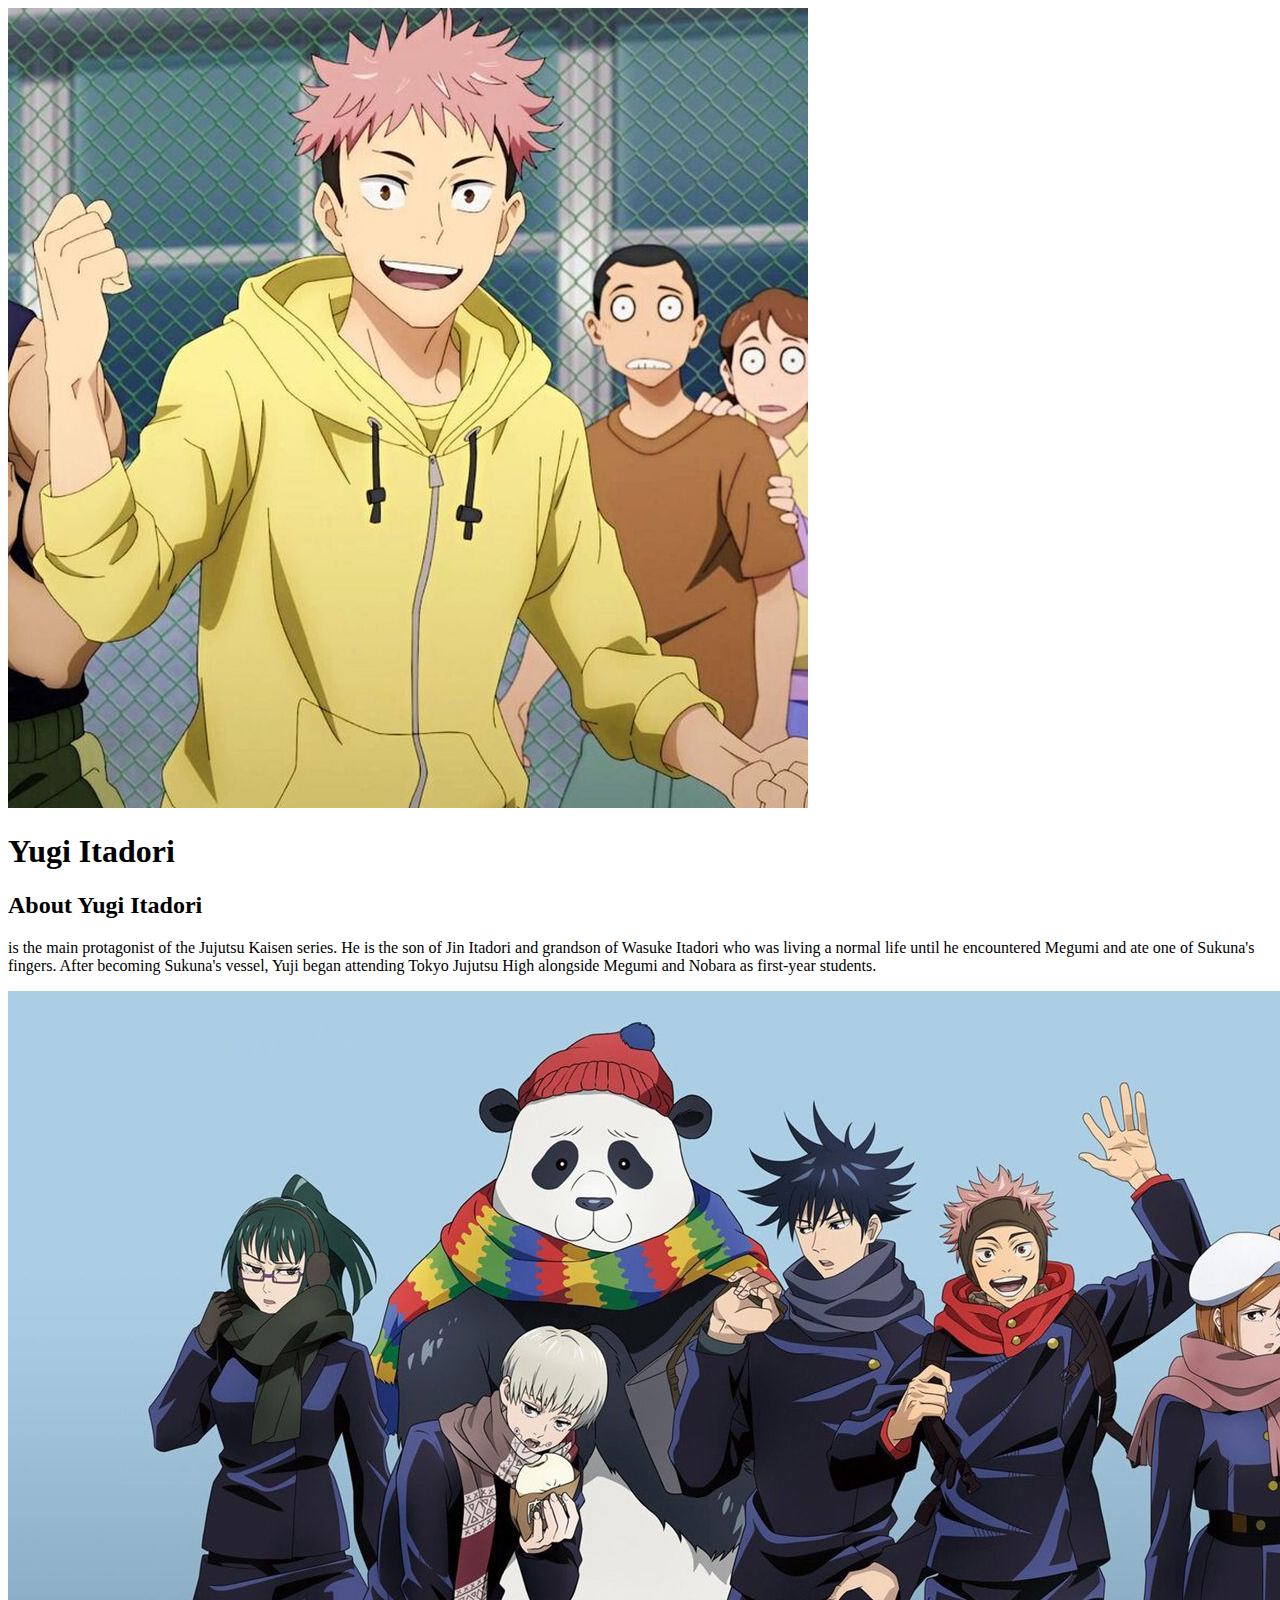
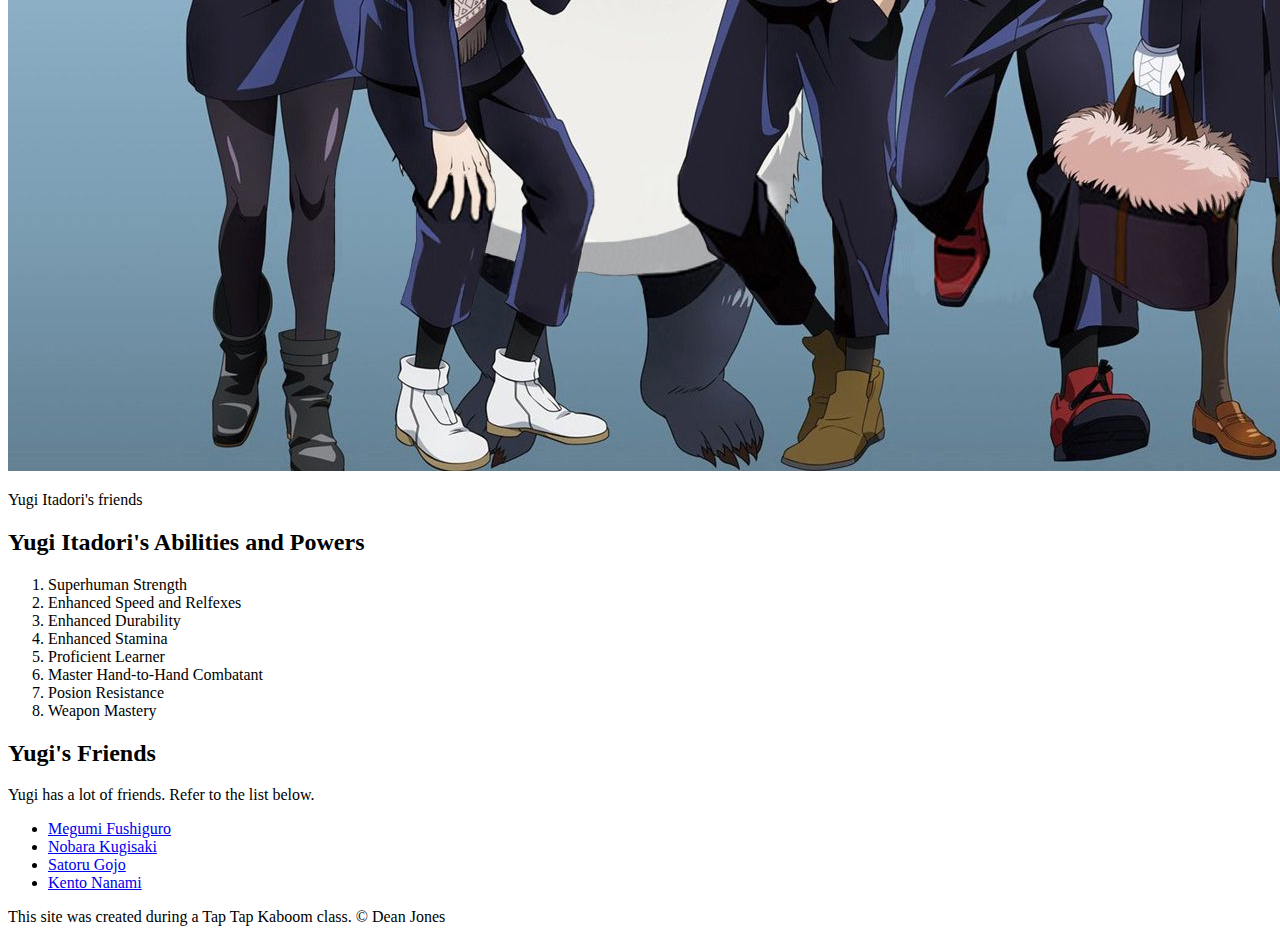
==== index.html @ 4b18bcd9 "Added our character's index.html file and a few images" ====
<!DOCTYPE html>
<html>
<head>
	<title>Yugi Itadori</title>
	<link rel="icon" href="img/itadori.jpg">
</head>
<body>
	<!-- header element -->
	<header>
	<img src="img/Yugi.jpeg">
	<h1>Yugi Itadori</h1>
	</header>

	<!-- Main Element -->
	<main>
		<h2>About Yugi Itadori</h2>
		<p>is the main protagonist of the Jujutsu Kaisen series. He is the son of Jin Itadori and grandson of Wasuke Itadori who was living a normal life until he encountered Megumi and ate one of Sukuna's fingers. After becoming Sukuna's vessel, Yuji began attending Tokyo Jujutsu High alongside Megumi and Nobara as first-year students.</p>
		<img src="img/Jujutsu Kaisen.jpg">
		<p>Yugi Itadori's friends</p>

	<!-- Abilites and Powers -->
		<h2>Yugi Itadori's Abilities and Powers</h2>
		<ol>
			<li>Superhuman Strength</li>
			<li>Enhanced Speed and Relfexes</li>
			<li>Enhanced Durability</li>
			<li>Enhanced Stamina</li>
			<li>Proficient Learner</li>
			<li>Master Hand-to-Hand Combatant</li>
			<li>Posion Resistance</li>
			<li>Weapon Mastery</li>
		</ol>
	<!-- Friends -->
		<h2>Yugi's Friends</h2>
		<p>Yugi has a lot of friends. Refer to the list below.</p>
		<ul>
			<li><a target="_blank" href="https://jujutsu-kaisen.fandom.com/wiki/Megumi_Fushiguro">Megumi Fushiguro</a></li>
			<li><a target="_blank" href="https://jujutsu-kaisen.fandom.com/wiki/Nobara_Kugisaki">Nobara Kugisaki</a></li>
			<li><a target="_blank" href="https://jujutsu-kaisen.fandom.com/wiki/Satoru_Gojo">Satoru Gojo</a></li>
			<li><a target="_blank" href="https://jujutsu-kaisen.fandom.com/wiki/Kento_Nanami">Kento Nanami</a></li>
		</ul>
	</main>
	<!-- Footer Element -->

	<footer>
		<p>This site was created during a Tap Tap Kaboom class. &copy; Dean Jones</p>
	</footer>
</body>
</html>
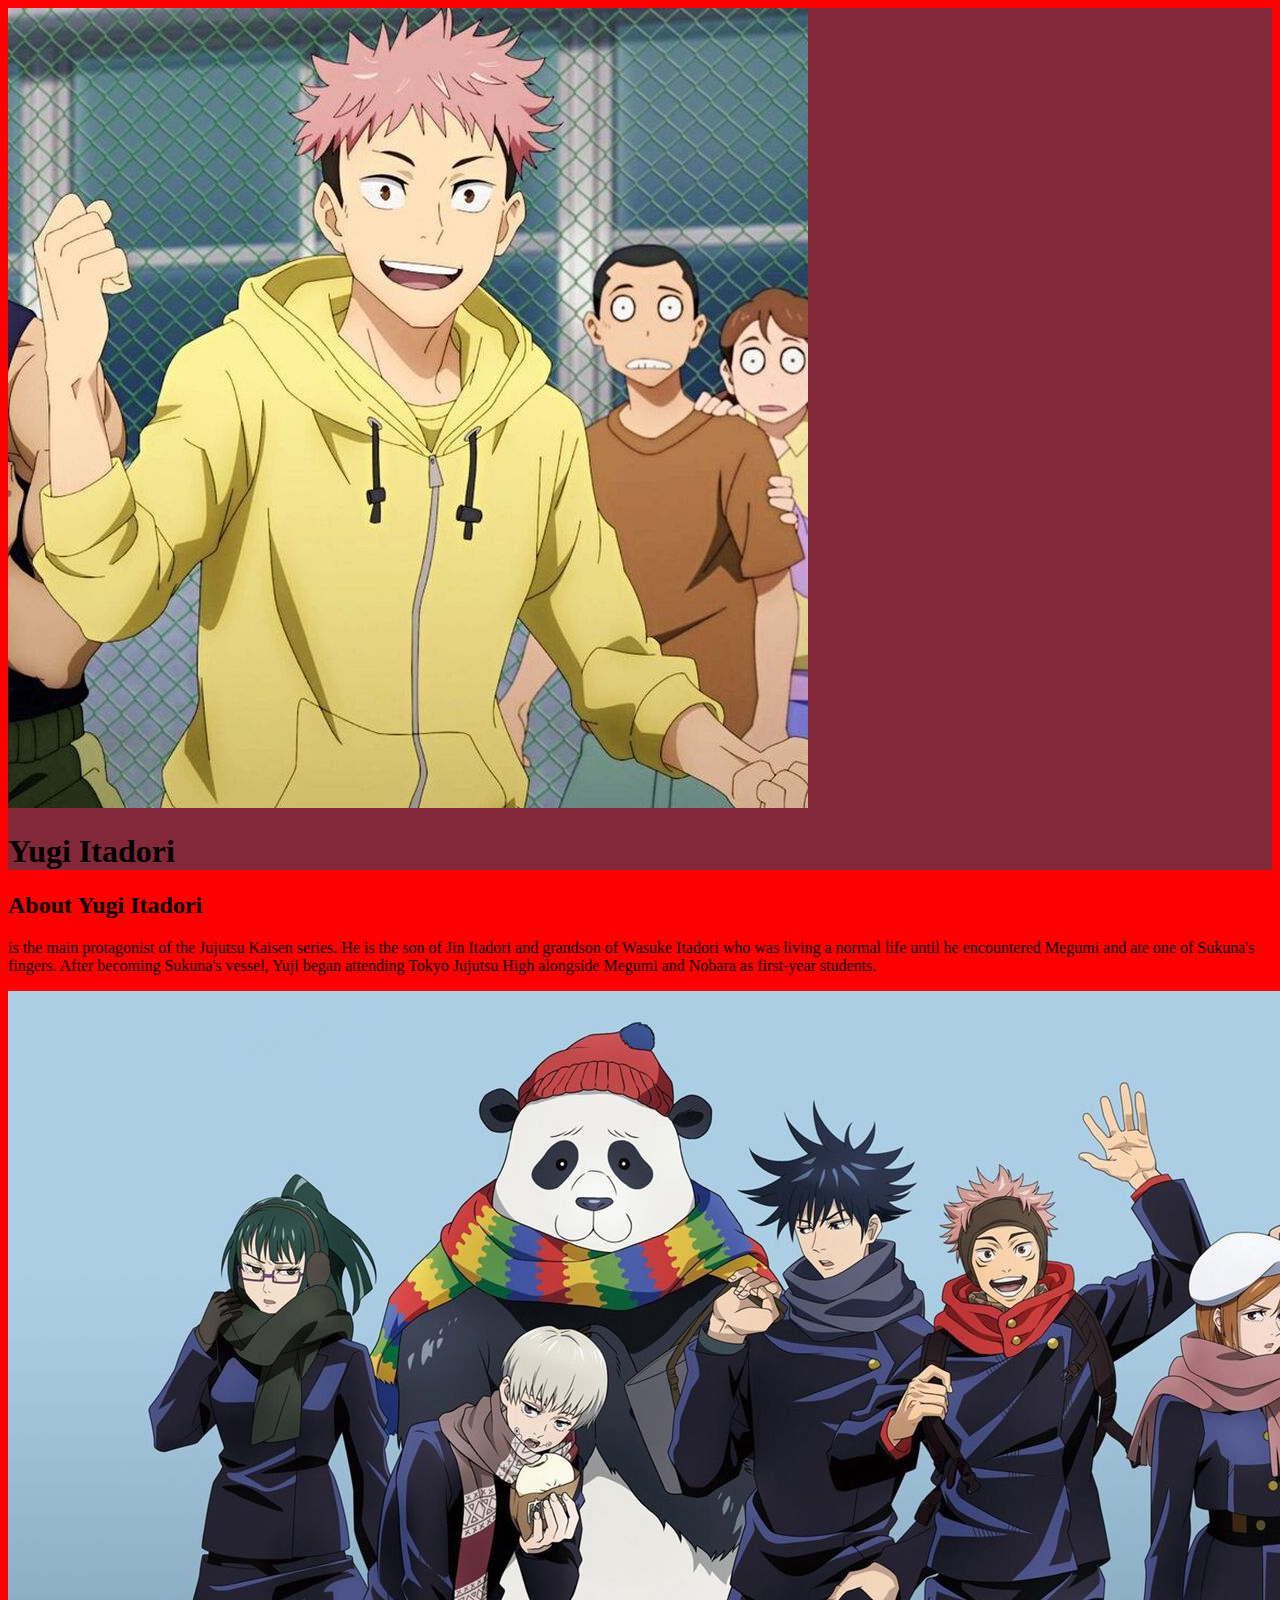
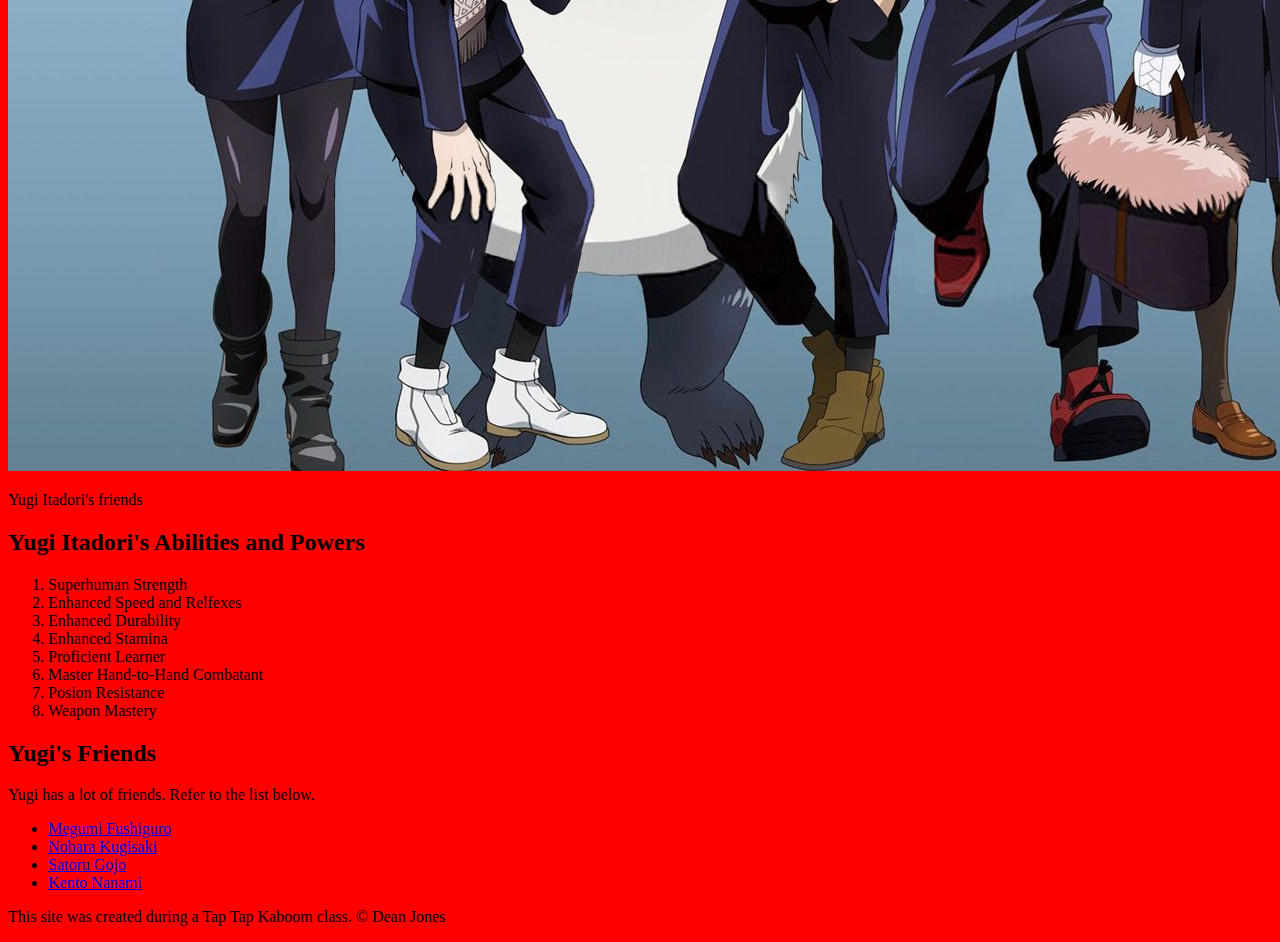
==== commit e26cce91: "created a css" ====
--- a/index.html
+++ b/index.html
@@ -3,6 +3,7 @@
 <head>
 	<title>Yugi Itadori</title>
 	<link rel="icon" href="img/itadori.jpg">
+	<link rel="stylesheet" type="text/css" href="css/itadori.css">
 </head>
 <body>
 	<!-- header element -->
--- a/css/itadori.css
+++ b/css/itadori.css
@@ -0,0 +1,3 @@
+body{ background-color: red;}
+
+header{background-color: #832839}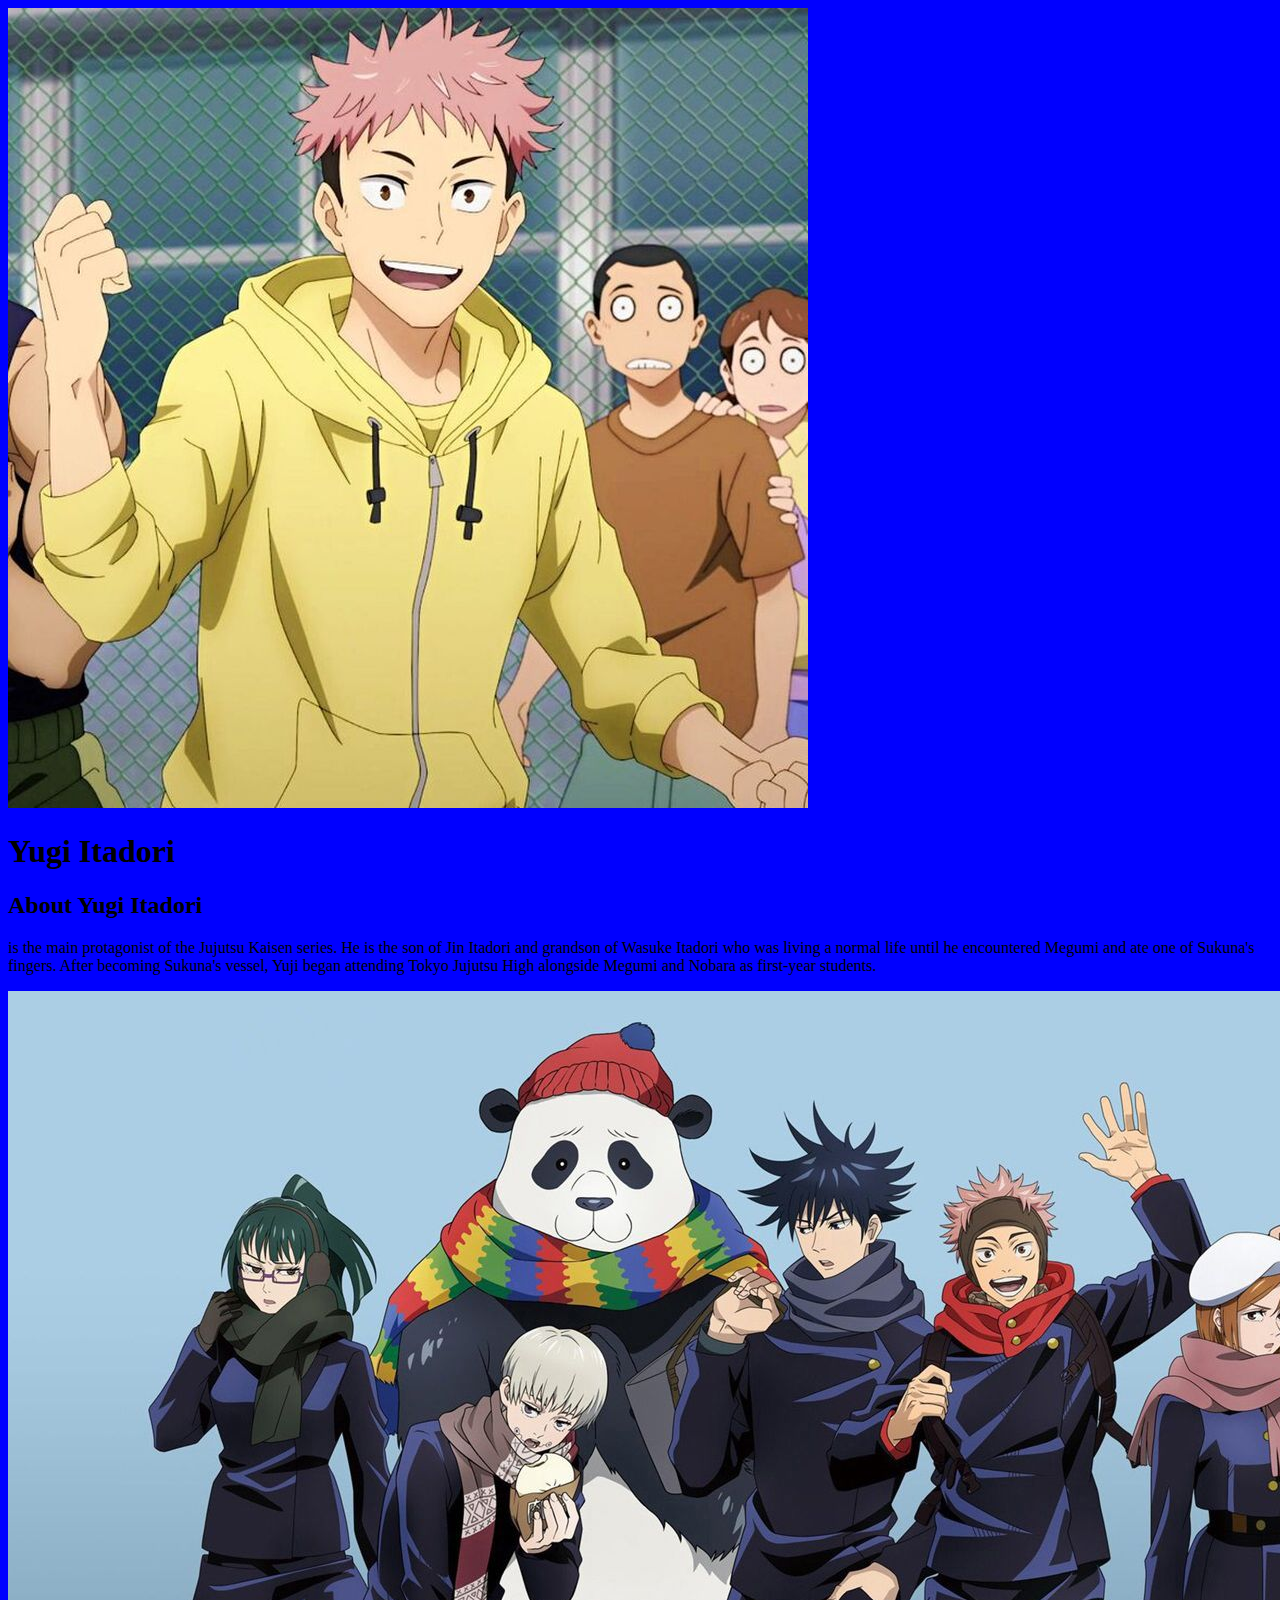
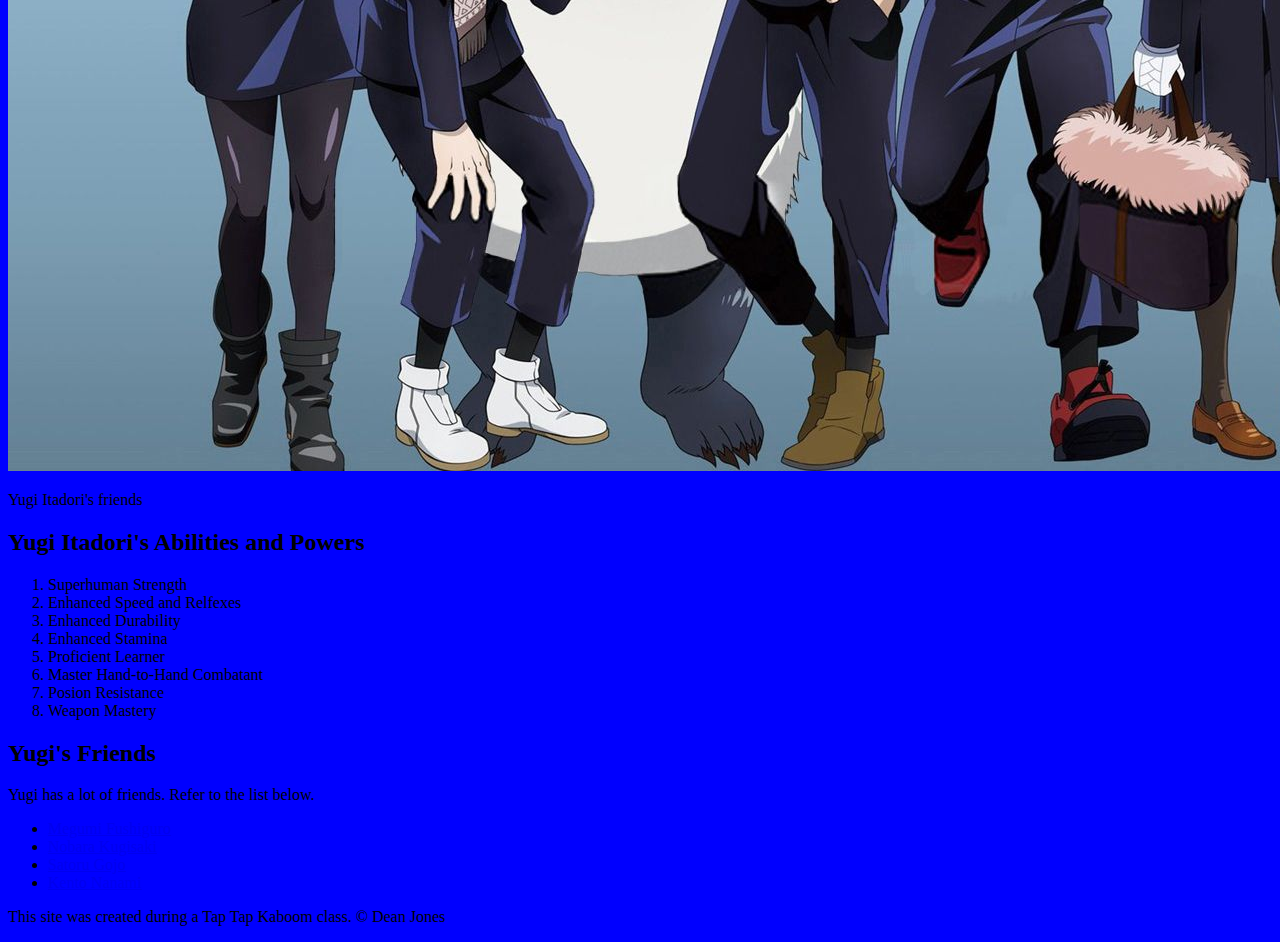
==== commit d440b16c: "Created a css file" ====
--- a/index.html
+++ b/index.html
@@ -3,7 +3,7 @@
 <head>
 	<title>Yugi Itadori</title>
 	<link rel="icon" href="img/itadori.jpg">
-	<link rel="stylesheet" type="text/css" href="css/itadori.css">
+	<link rel="stylesheet" type="text/css" href="css/itadoristylesheet.css">
 </head>
 <body>
 	<!-- header element -->
--- a/css/itadoristylesheet.css
+++ b/css/itadoristylesheet.css
@@ -0,0 +1 @@
+body{ background-color: blue; }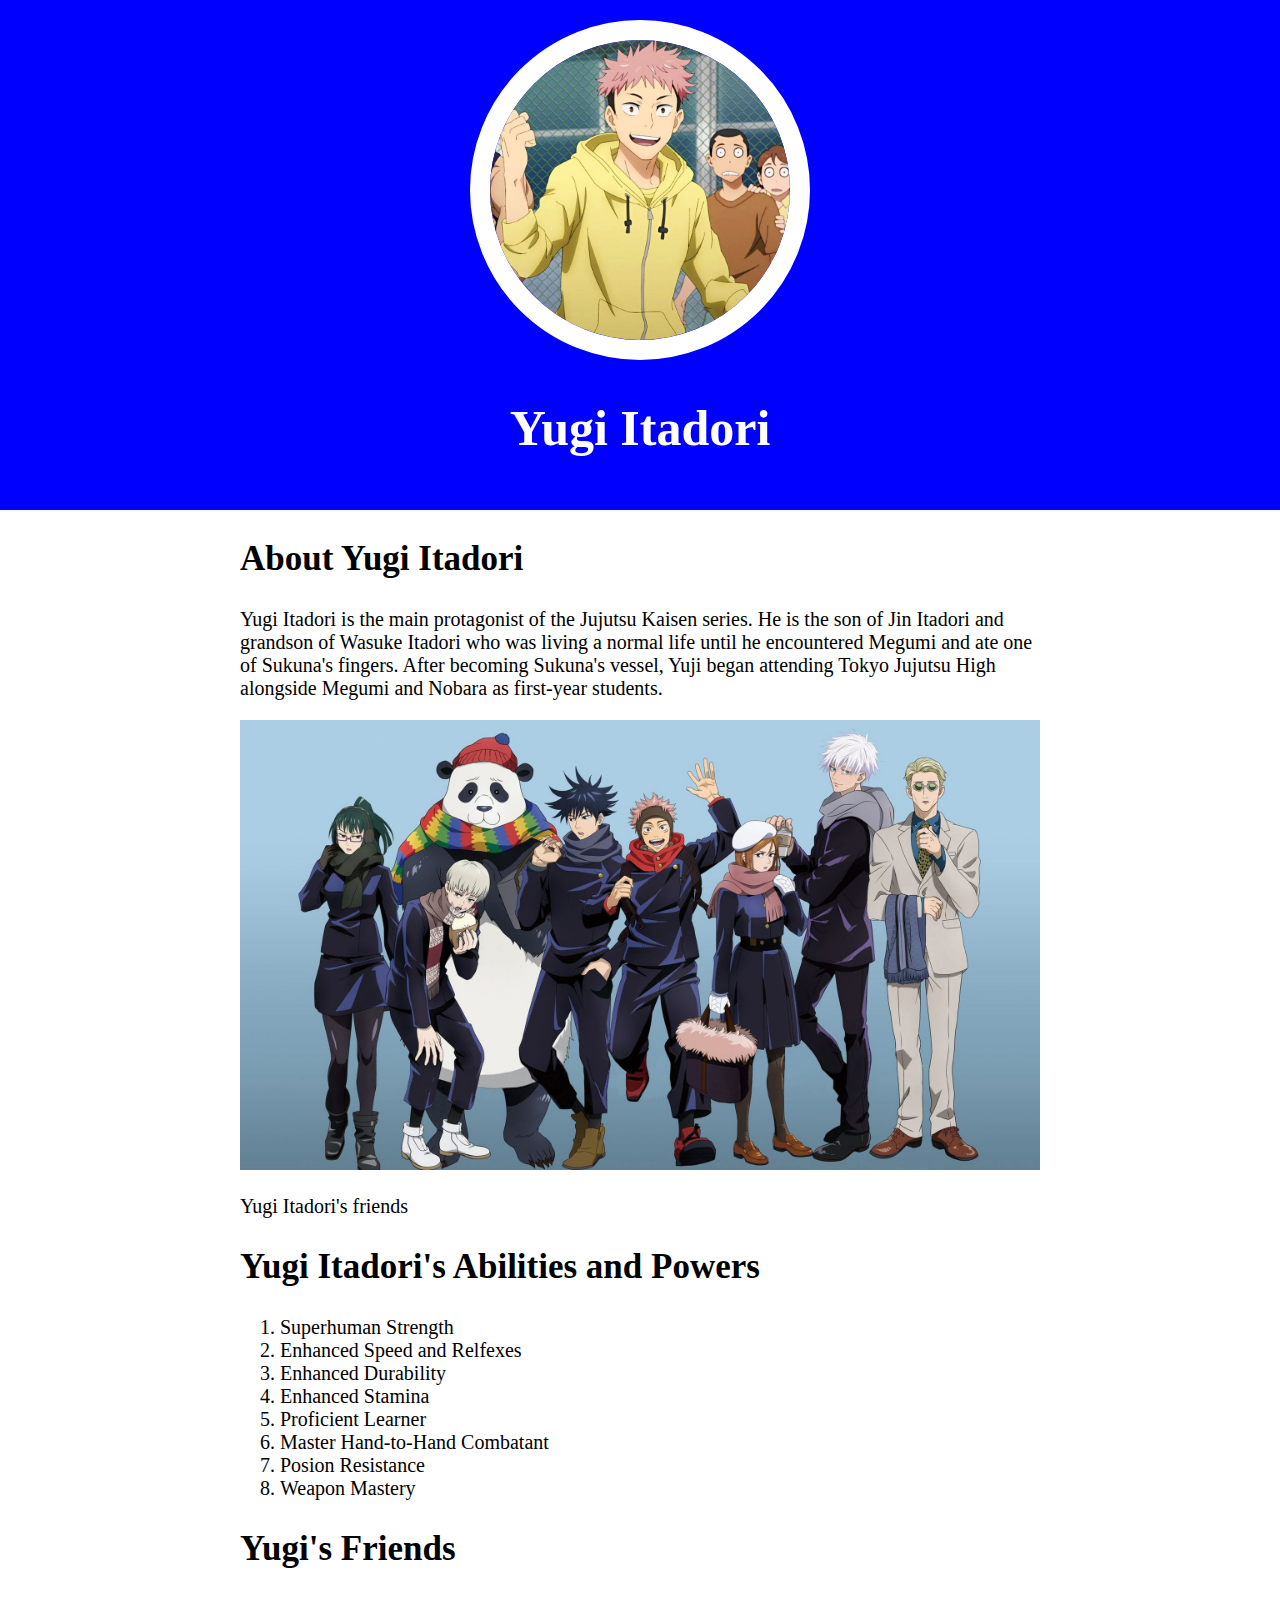
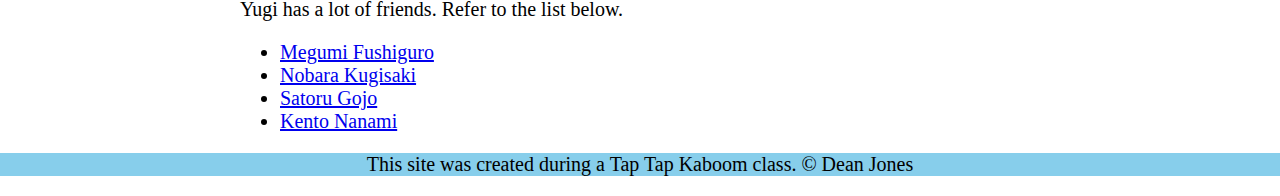
==== commit 536df4d5: "Updated the css" ====
--- a/index.html
+++ b/index.html
@@ -15,7 +15,7 @@
 	<!-- Main Element -->
 	<main>
 		<h2>About Yugi Itadori</h2>
-		<p>is the main protagonist of the Jujutsu Kaisen series. He is the son of Jin Itadori and grandson of Wasuke Itadori who was living a normal life until he encountered Megumi and ate one of Sukuna's fingers. After becoming Sukuna's vessel, Yuji began attending Tokyo Jujutsu High alongside Megumi and Nobara as first-year students.</p>
+		<p>		Yugi Itadori is the main protagonist of the Jujutsu Kaisen series. He is the son of Jin Itadori and grandson of Wasuke Itadori who was living a normal life until he encountered Megumi and ate one of Sukuna's fingers. After becoming Sukuna's vessel, Yuji began attending Tokyo Jujutsu High alongside Megumi and Nobara as first-year students.</p>
 		<img src="img/Jujutsu Kaisen.jpg">
 		<p>Yugi Itadori's friends</p>
 
--- a/css/itadoristylesheet.css
+++ b/css/itadoristylesheet.css
@@ -1 +1,41 @@
-body{ background-color: blue; }+body{
+	margin: 0;
+	font-size: 20px;
+} 
+
+header{
+	background-color: blue;
+	text-align: center;
+	padding-top: 20px;
+	padding-bottom: 20px;
+}
+
+header h1{
+	color: white;
+	font-size: 50px;
+}
+
+header img{
+	border-radius: 170px;
+	width: 300px;
+	border: 20px solid	white;
+}
+
+main{
+	max-width: 800px;
+	margin:	0 auto;
+	padding: 0 20px;
+}
+
+main img{
+	max-width: 100%;
+}
+
+h2{
+	font-size: 35px;
+}
+
+footer{
+	background-color: skyblue;
+	text-align: center;
+}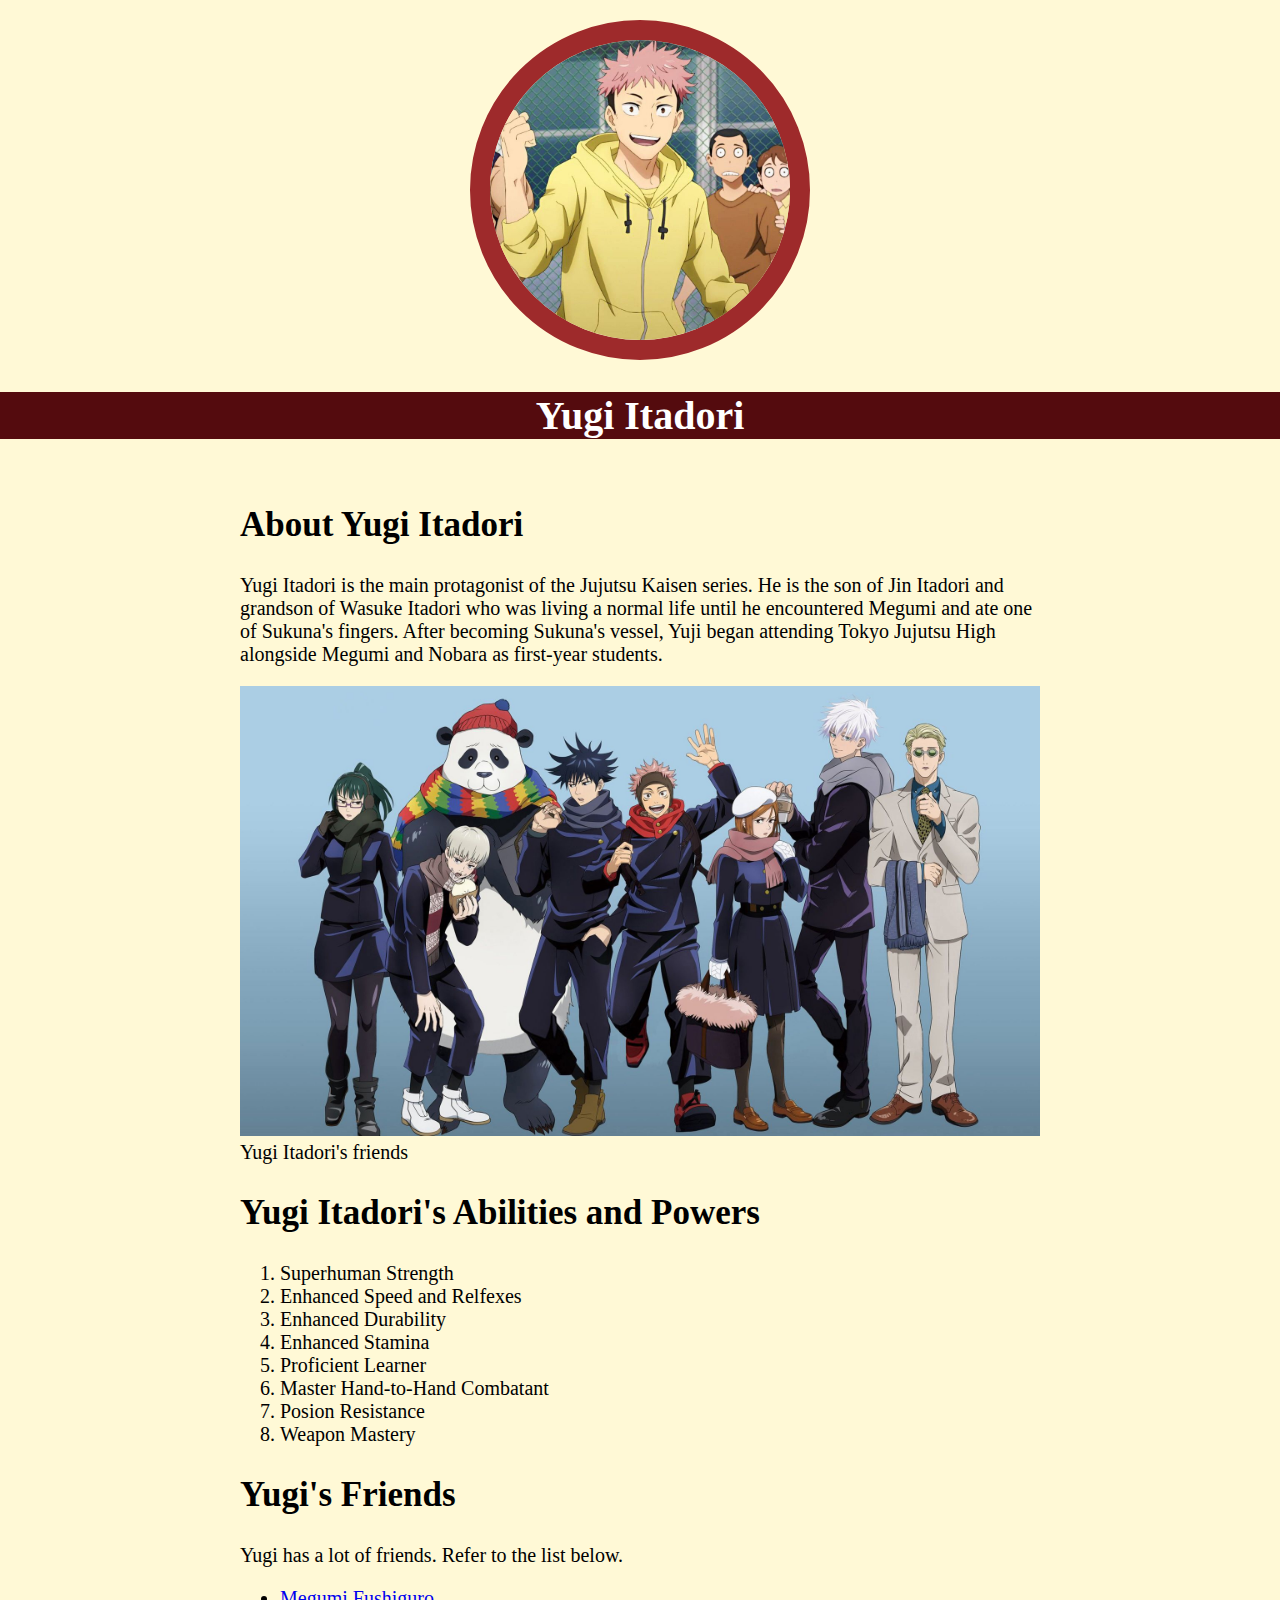
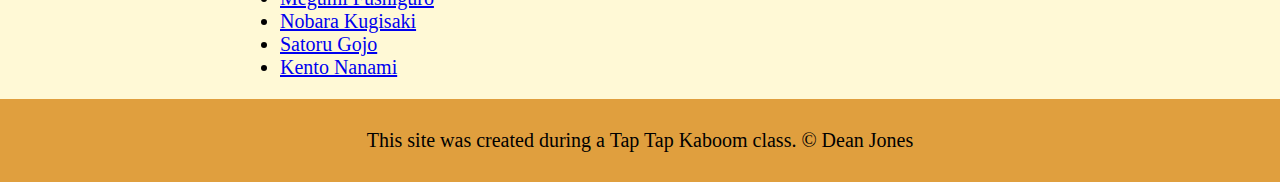
==== commit e4957fad: "New Update" ====
--- a/index.html
+++ b/index.html
@@ -15,9 +15,9 @@
 	<!-- Main Element -->
 	<main>
 		<h2>About Yugi Itadori</h2>
-		<p>		Yugi Itadori is the main protagonist of the Jujutsu Kaisen series. He is the son of Jin Itadori and grandson of Wasuke Itadori who was living a normal life until he encountered Megumi and ate one of Sukuna's fingers. After becoming Sukuna's vessel, Yuji began attending Tokyo Jujutsu High alongside Megumi and Nobara as first-year students.</p>
+		<p>Yugi Itadori is the main protagonist of the Jujutsu Kaisen series. He is the son of Jin Itadori and grandson of Wasuke Itadori who was living a normal life until he encountered Megumi and ate one of Sukuna's fingers. After becoming Sukuna's vessel, Yuji began attending Tokyo Jujutsu High alongside Megumi and Nobara as first-year students.</p>
 		<img src="img/Jujutsu Kaisen.jpg">
-		<p>Yugi Itadori's friends</p>
+		<p1>Yugi Itadori's friends</p1>
 
 	<!-- Abilites and Powers -->
 		<h2>Yugi Itadori's Abilities and Powers</h2>
@@ -33,7 +33,7 @@
 		</ol>
 	<!-- Friends -->
 		<h2>Yugi's Friends</h2>
-		<p>Yugi has a lot of friends. Refer to the list below.</p>
+		<p2>Yugi has a lot of friends. Refer to the list below.</p2>
 		<ul>
 			<li><a target="_blank" href="https://jujutsu-kaisen.fandom.com/wiki/Megumi_Fushiguro">Megumi Fushiguro</a></li>
 			<li><a target="_blank" href="https://jujutsu-kaisen.fandom.com/wiki/Nobara_Kugisaki">Nobara Kugisaki</a></li>
--- a/css/itadoristylesheet.css
+++ b/css/itadoristylesheet.css
@@ -1,25 +1,31 @@
 body{
 	margin: 0;
 	font-size: 20px;
+	background-color: #fff9d6;
 } 
 
 header{
-	background-color: blue;
 	text-align: center;
 	padding-top: 20px;
-	padding-bottom: 20px;
-}
+	padding-bottom: 10px;
+	background-image: url(https://www.otaquest.com/wp-content/uploads/2020/08/JUJUTSUKAISEN.png);
+	background-size: 1900px, 350.6px;
+	}
 
 header h1{
 	color: white;
-	font-size: 50px;
+	font-size: 40px;
+	background-color: #540B0E;
 }
+
 
 header img{
 	border-radius: 170px;
 	width: 300px;
 	border: 20px solid	white;
+	border-color: #9e2a2b;
 }
+
 
 main{
 	max-width: 800px;
@@ -33,9 +39,20 @@
 
 h2{
 	font-size: 35px;
+	font-family: 'Jujutsu Kaisen';
 }
 
 footer{
-	background-color: skyblue;
+	background-color: #e09f3e;
 	text-align: center;
-}+	padding-top: 30px;
+	padding-bottom: 30px;
+}
+
+footer p{
+	margin: 0;
+}
+
+.p1{
+	text-align: center;
+}
